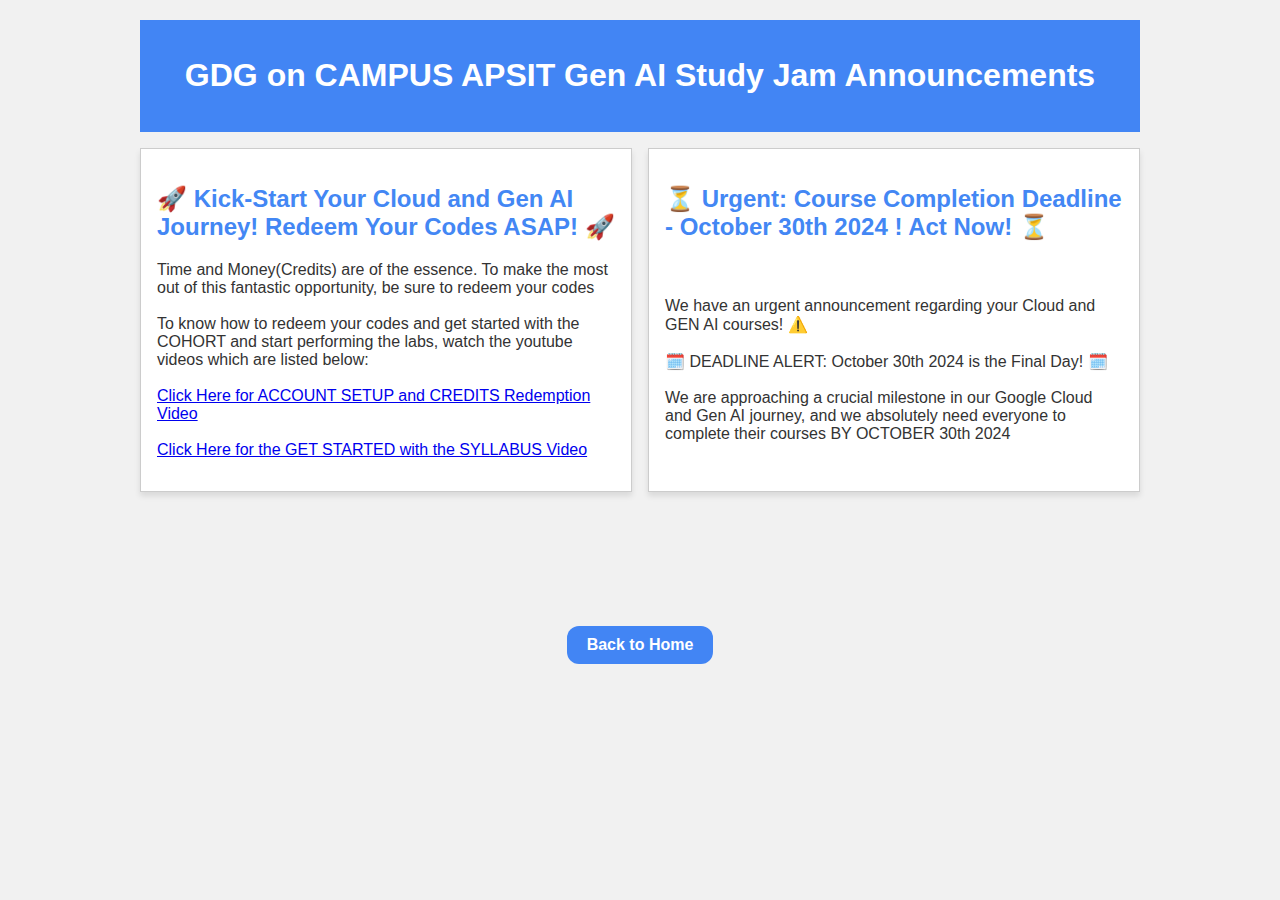
==== announcements.html @ 22bffe5a "Initial Commit" ====
<!DOCTYPE html>
<html lang="en">
  <head>
    <meta charset="UTF-8" />
    <title>GDG on CAMPUS APSIT</title>
    <link rel="stylesheet" href="styles.css" />
    <style>
      .button-container {
          display: flex;
          justify-content: center;
          align-items: center;
          height: 30vh; 
      }

      .home-button {
          background-color: #4285F4;
          border: none;
          color: white;
          padding: 10px 20px;
          text-align: center;
          text-decoration: none;
          display: inline-block;
          font-size: 16px;
          margin: 4px 2px;
          cursor: pointer;
          border-radius: 12px;
          font-weight: bold;
          unicode-bidi: isolate;
      }

      .home-button:hover {
          background-color: #3e8adb;
          color: black;
      }
  </style>
  </head>
  <body>
    <div class="container">
      <header>
        <h1>GDG on CAMPUS APSIT Gen AI Study Jam Announcements</h1>
      </header>

      <div class="cards">
        <div class="card">
          <h2>🚀 Kick-Start Your Cloud and Gen AI Journey! Redeem Your Codes ASAP! 🚀</h2>
          <p>
            Time and Money(Credits) are of the essence. To make the most out of this fantastic
            opportunity, be sure to redeem your codes <br /> <br>
            To know how to redeem your codes and get started with the COHORT and start performing the labs, 
            watch the youtube videos which are listed below: <br /> <br>
            <a href="https://youtu.be/rlALJx2JKXk" target="_blank">Click Here for ACCOUNT SETUP and CREDITS Redemption Video</a><br /> <br>
            <a href="https://youtu.be/9rT2x7fdVxs" target="_blank">Click Here for the GET STARTED with the SYLLABUS Video</a>
          </p>
        </div>
        <div class="card">
          <h2>⏳ Urgent: Course Completion Deadline - October 30th 2024 ! Act Now! ⏳</h2>
          <p>
            <br><br>
            We have an urgent announcement regarding your Cloud and GEN AI courses! ⚠️
            <br><br>         
            🗓️ DEADLINE ALERT: October 30th 2024 is the Final Day! 🗓️
            <br><br>
            We are approaching a crucial milestone in our Google Cloud and Gen AI journey, and we absolutely need everyone to complete their courses BY OCTOBER 30th 2024
          </p>
      </div>
    </div>
    <br>
    <div class="button-container">
      <button class="home-button" onclick="window.location.href='index.html'">Back to Home</button>
    </div>
  </body>
</html>
---- styles.css ----
body {
  margin: 0;
  padding: 0;
  font-family: "Roboto", Arial, sans-serif;
  background-color: #f1f1f1;
}

.container {
  max-width: 1000px;
  margin: 0 auto;
  padding: 20px;
}

header {
  text-align: center;
  background-color: #4285f4;
  color: white;
  padding: 1em;
  margin-bottom: 1em;
}

.cards {
  display: flex;
  flex-wrap: wrap;
  justify-content: center;
  gap: 1em;
}

.card {
  flex: 1;
  min-width: calc(33.333% - 1em);
  border: 1px solid #ccc;
  padding: 1em;
  background-color: #ffffff; 
  box-shadow: 0px 4px 6px rgba(0, 0, 0, 0.1);
  transition: transform 0.2s ease-in-out;
}

.card:hover {
  transform: scale(1.05);
  box-shadow: 0px 6px 10px rgba(0, 0, 0, 0.2);
}

.card h2 {
  color: #4387f4;
}

.card p {
  color: #333; 
}

@media (max-width: 768px) {
  .card {
    min-width: calc(50% - 1em);
  }
}

@media (max-width: 480px) {
  .card {
    min-width: 100%;
  }
}
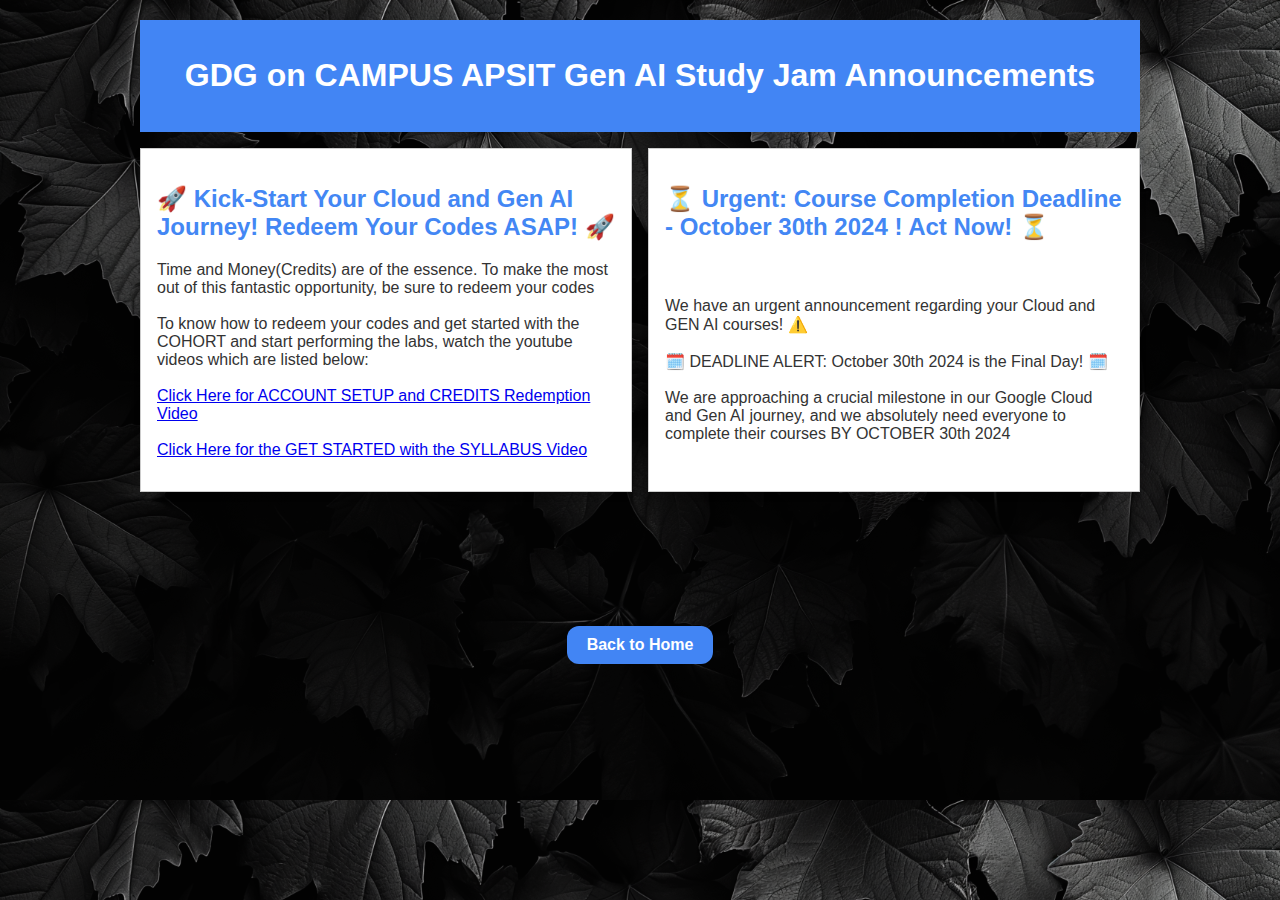
==== commit 7e8ebc22: "Added favicon" ====
--- a/announcements.html
+++ b/announcements.html
@@ -4,6 +4,7 @@
     <meta charset="UTF-8" />
     <title>GDG on CAMPUS APSIT</title>
     <link rel="stylesheet" href="styles.css" />
+    <link rel="shortcut icon" type="image/x-icon" href="gdgfavi.png">
     <style>
       .button-container {
           display: flex;
@@ -69,4 +70,4 @@
       <button class="home-button" onclick="window.location.href='index.html'">Back to Home</button>
     </div>
   </body>
-</html>+</html>
--- a/styles.css
+++ b/styles.css
@@ -2,7 +2,8 @@
   margin: 0;
   padding: 0;
   font-family: "Roboto", Arial, sans-serif;
-  background-color: #f1f1f1;
+  background-image: url("darkbg-entirepage.png");
+  background-size: cover;
 }
 
 .container {
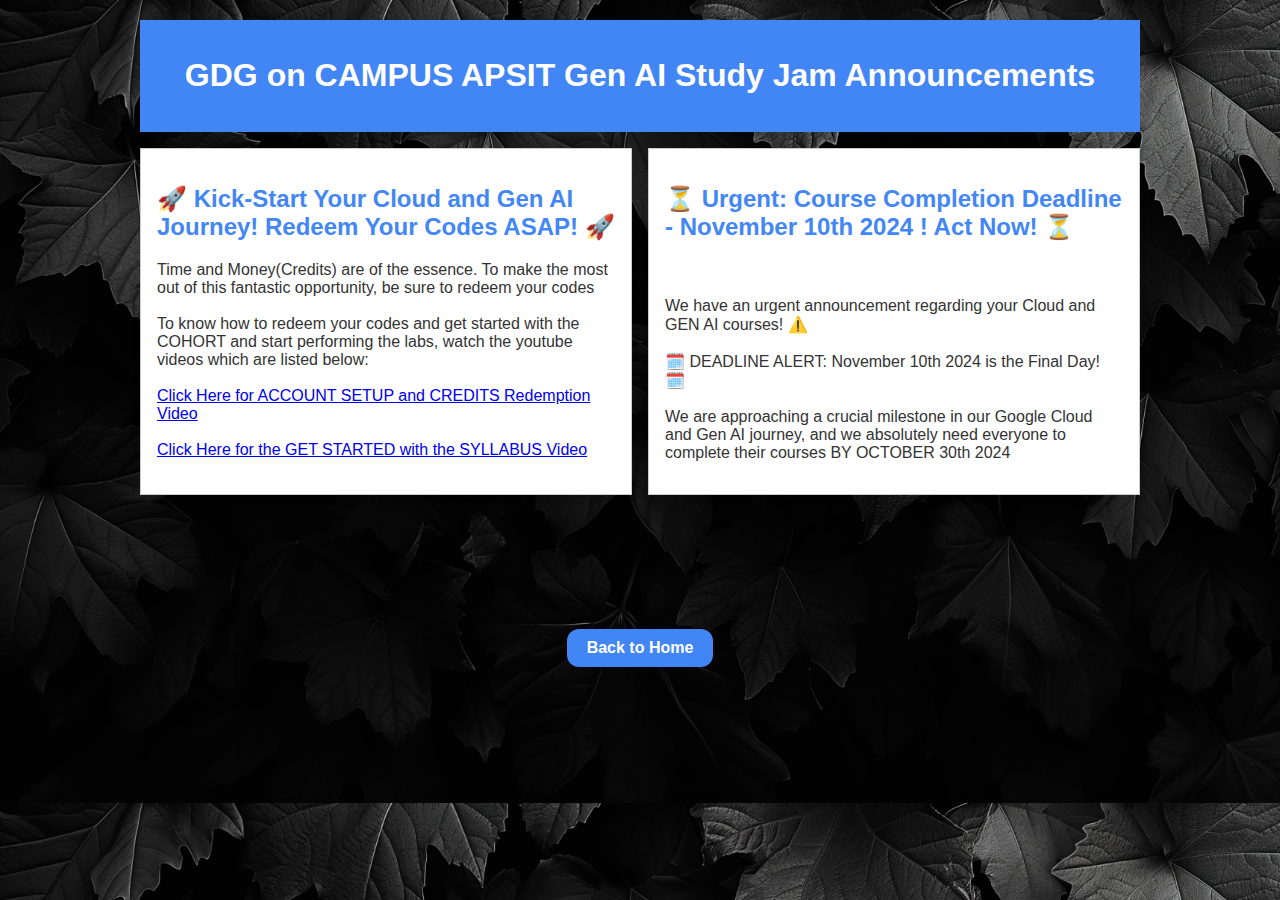
==== commit c2400204: "Updated announcements.html for New Deadline Dates" ====
--- a/announcements.html
+++ b/announcements.html
@@ -54,12 +54,12 @@
           </p>
         </div>
         <div class="card">
-          <h2>⏳ Urgent: Course Completion Deadline - October 30th 2024 ! Act Now! ⏳</h2>
+          <h2>⏳ Urgent: Course Completion Deadline - November 10th 2024 ! Act Now! ⏳</h2>
           <p>
             <br><br>
             We have an urgent announcement regarding your Cloud and GEN AI courses! ⚠️
             <br><br>         
-            🗓️ DEADLINE ALERT: October 30th 2024 is the Final Day! 🗓️
+            🗓️ DEADLINE ALERT: November 10th 2024 is the Final Day! 🗓️
             <br><br>
             We are approaching a crucial milestone in our Google Cloud and Gen AI journey, and we absolutely need everyone to complete their courses BY OCTOBER 30th 2024
           </p>
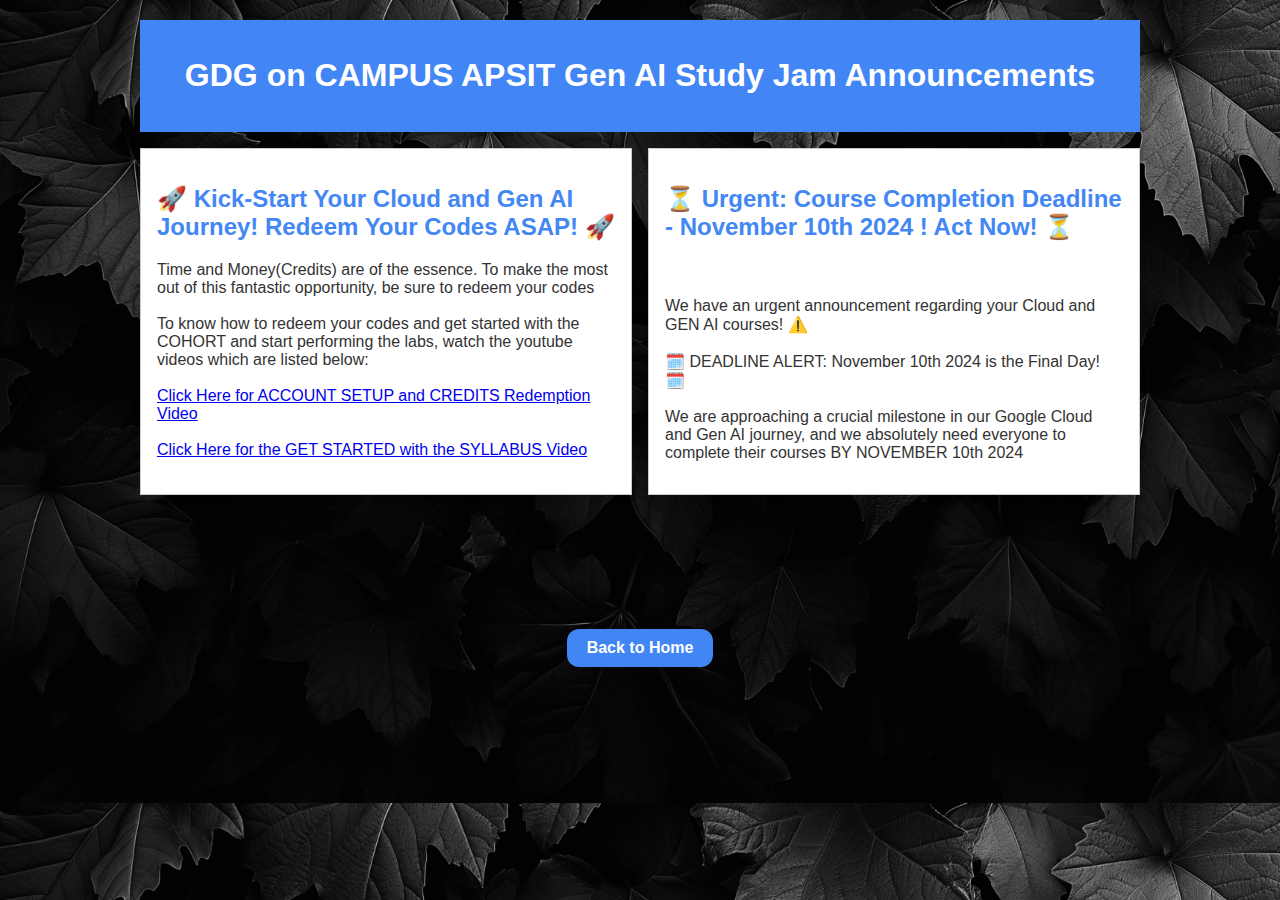
==== commit 292cdaff: "Update announcements.html" ====
--- a/announcements.html
+++ b/announcements.html
@@ -61,7 +61,7 @@
             <br><br>         
             🗓️ DEADLINE ALERT: November 10th 2024 is the Final Day! 🗓️
             <br><br>
-            We are approaching a crucial milestone in our Google Cloud and Gen AI journey, and we absolutely need everyone to complete their courses BY OCTOBER 30th 2024
+            We are approaching a crucial milestone in our Google Cloud and Gen AI journey, and we absolutely need everyone to complete their courses BY NOVEMBER 10th 2024
           </p>
       </div>
     </div>
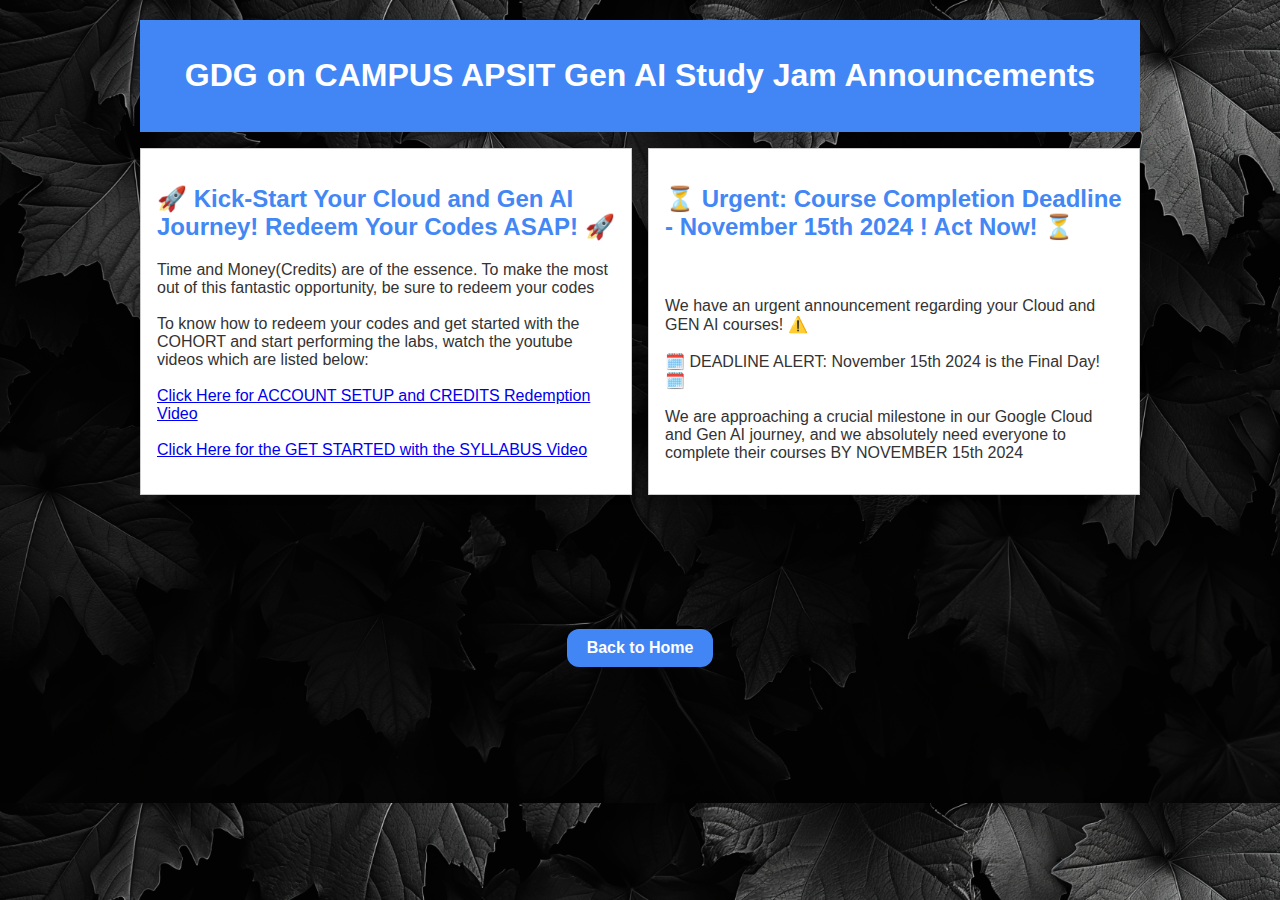
==== commit 2c1a6254: "Updated announcements.html w.r.t Deadline 15th November 2024" ====
--- a/announcements.html
+++ b/announcements.html
@@ -54,14 +54,14 @@
           </p>
         </div>
         <div class="card">
-          <h2>⏳ Urgent: Course Completion Deadline - November 10th 2024 ! Act Now! ⏳</h2>
+          <h2>⏳ Urgent: Course Completion Deadline - November 15th 2024 ! Act Now! ⏳</h2>
           <p>
             <br><br>
             We have an urgent announcement regarding your Cloud and GEN AI courses! ⚠️
             <br><br>         
-            🗓️ DEADLINE ALERT: November 10th 2024 is the Final Day! 🗓️
+            🗓️ DEADLINE ALERT: November 15th 2024 is the Final Day! 🗓️
             <br><br>
-            We are approaching a crucial milestone in our Google Cloud and Gen AI journey, and we absolutely need everyone to complete their courses BY NOVEMBER 10th 2024
+            We are approaching a crucial milestone in our Google Cloud and Gen AI journey, and we absolutely need everyone to complete their courses BY NOVEMBER 15th 2024
           </p>
       </div>
     </div>
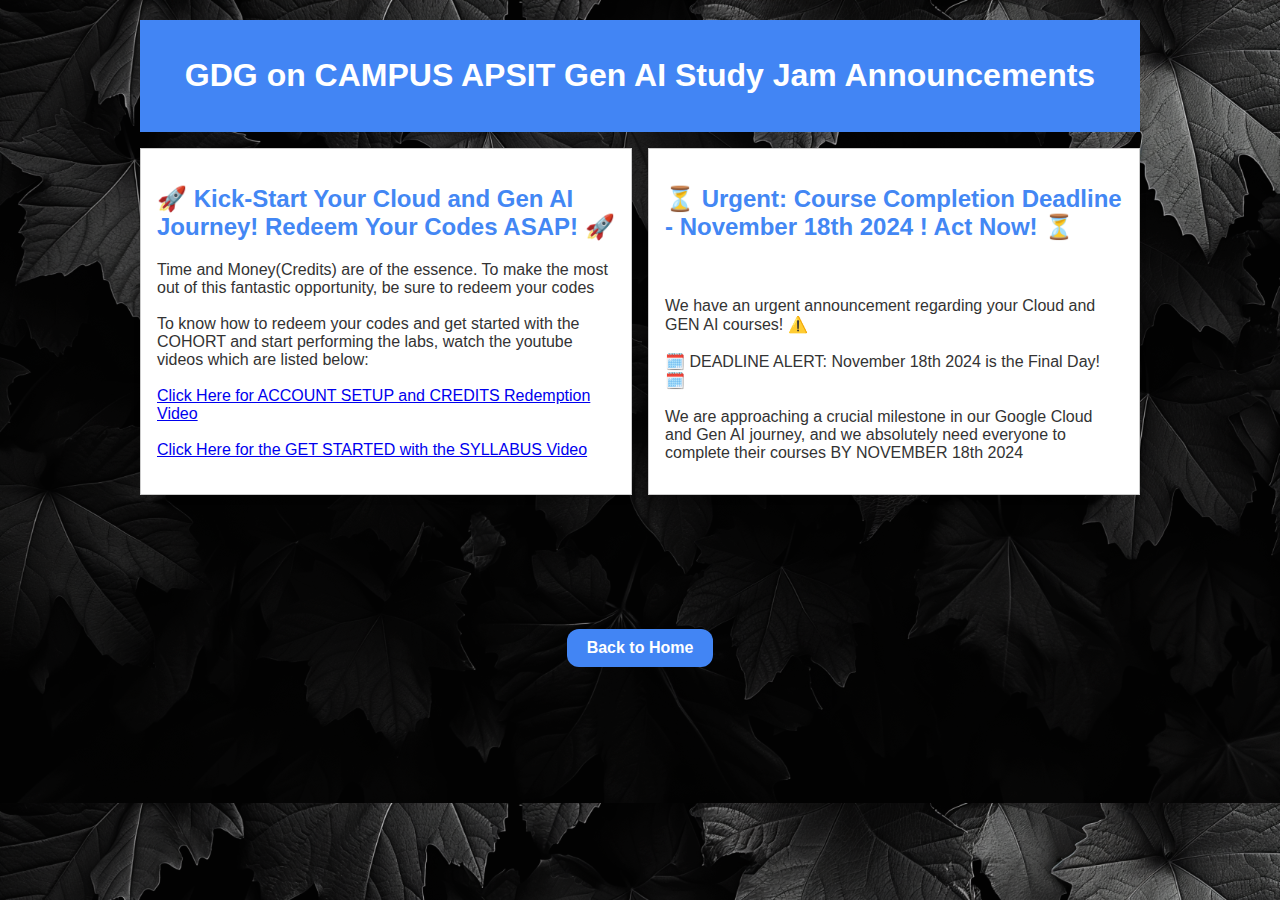
==== commit 14e2a1fc: "Update announcements.html" ====
--- a/announcements.html
+++ b/announcements.html
@@ -54,14 +54,14 @@
           </p>
         </div>
         <div class="card">
-          <h2>⏳ Urgent: Course Completion Deadline - November 15th 2024 ! Act Now! ⏳</h2>
+          <h2>⏳ Urgent: Course Completion Deadline - November 18th 2024 ! Act Now! ⏳</h2>
           <p>
             <br><br>
             We have an urgent announcement regarding your Cloud and GEN AI courses! ⚠️
             <br><br>         
-            🗓️ DEADLINE ALERT: November 15th 2024 is the Final Day! 🗓️
+            🗓️ DEADLINE ALERT: November 18th 2024 is the Final Day! 🗓️
             <br><br>
-            We are approaching a crucial milestone in our Google Cloud and Gen AI journey, and we absolutely need everyone to complete their courses BY NOVEMBER 15th 2024
+            We are approaching a crucial milestone in our Google Cloud and Gen AI journey, and we absolutely need everyone to complete their courses BY NOVEMBER 18th 2024
           </p>
       </div>
     </div>
